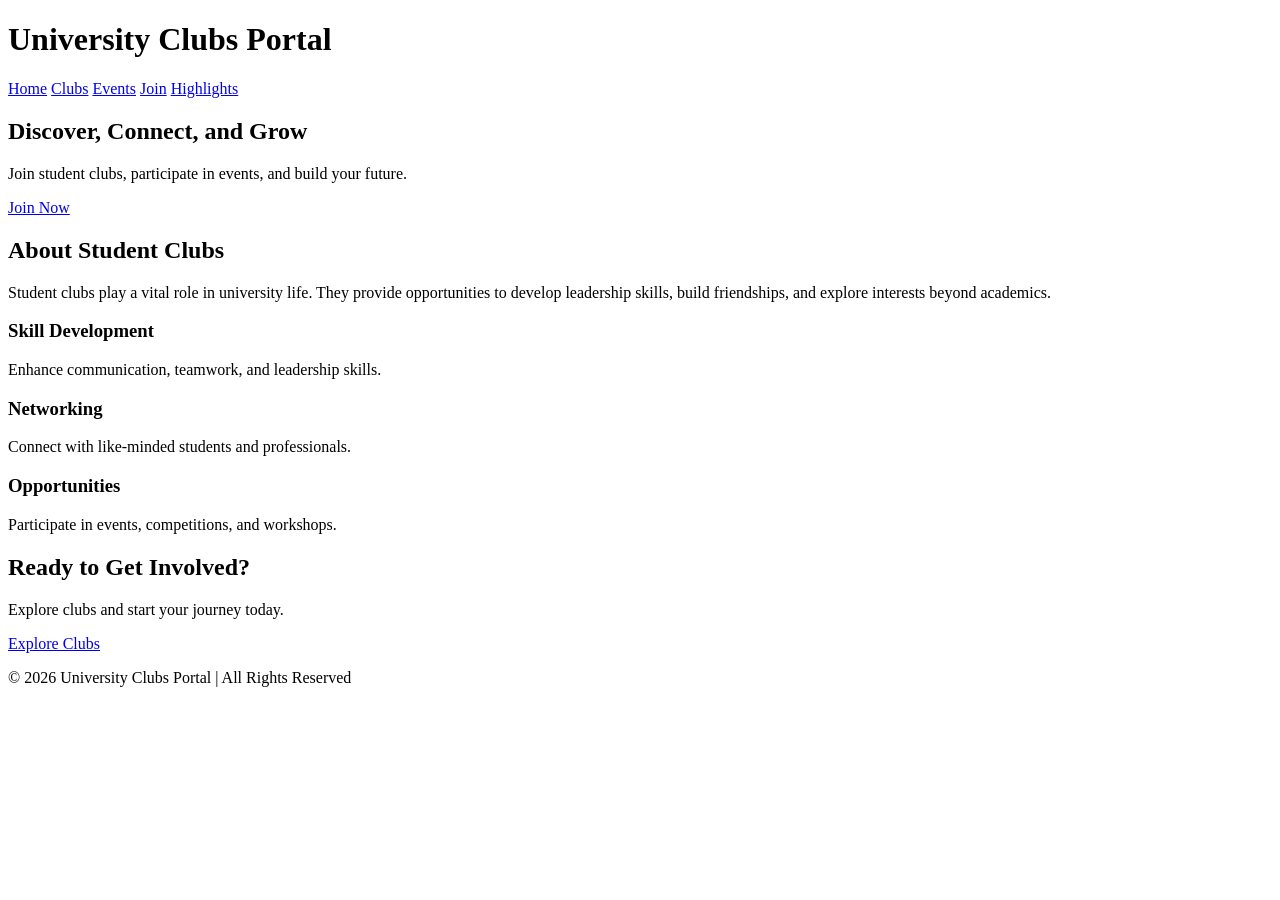
==== src/index.html @ 26c303f4 "Merge pull request #7 from AbuHuraraDone/feature/Home-page [Feature] Home Page Implementation" ====
<!DOCTYPE html>
<html lang="en">
<head>
  <meta charset="UTF-8">
  <title>University Clubs Portal</title>
  <link rel="stylesheet" href="../styles/style.css">
</head>
<body>

  <!-- Header -->
  <header>
    <h1>University Clubs Portal</h1>
    <nav>
      <a href="index.html">Home</a>
      <a href="clubs.html">Clubs</a>
      <a href="events.html">Events</a>
      <a href="join.html">Join</a>
      <a href="highlights.html">Highlights</a>
    </nav>
  </header>

  <!-- Hero Section -->
  <section class="hero">
    <h2>Discover, Connect, and Grow</h2>
    <p>Join student clubs, participate in events, and build your future.</p>
    <a href="join.html" class="btn">Join Now</a>
  </section>

  <!-- About Section -->
  <section class="about">
    <h2>About Student Clubs</h2>
    <p>
      Student clubs play a vital role in university life. They provide opportunities 
      to develop leadership skills, build friendships, and explore interests beyond academics.
    </p>
  </section>

  <!-- Benefits Section -->
  <section class="features">
    <div class="card">
      <h3>Skill Development</h3>
      <p>Enhance communication, teamwork, and leadership skills.</p>
    </div>

    <div class="card">
      <h3>Networking</h3>
      <p>Connect with like-minded students and professionals.</p>
    </div>

    <div class="card">
      <h3>Opportunities</h3>
      <p>Participate in events, competitions, and workshops.</p>
    </div>
  </section>

  <!-- Call To Action -->
  <section class="cta">
    <h2>Ready to Get Involved?</h2>
    <p>Explore clubs and start your journey today.</p>
    <a href="clubs.html" class="btn">Explore Clubs</a>
  </section>

  <!-- Footer -->
  <footer>
    <p>© 2026 University Clubs Portal | All Rights Reserved</p>
  </footer>

</body>
</html>
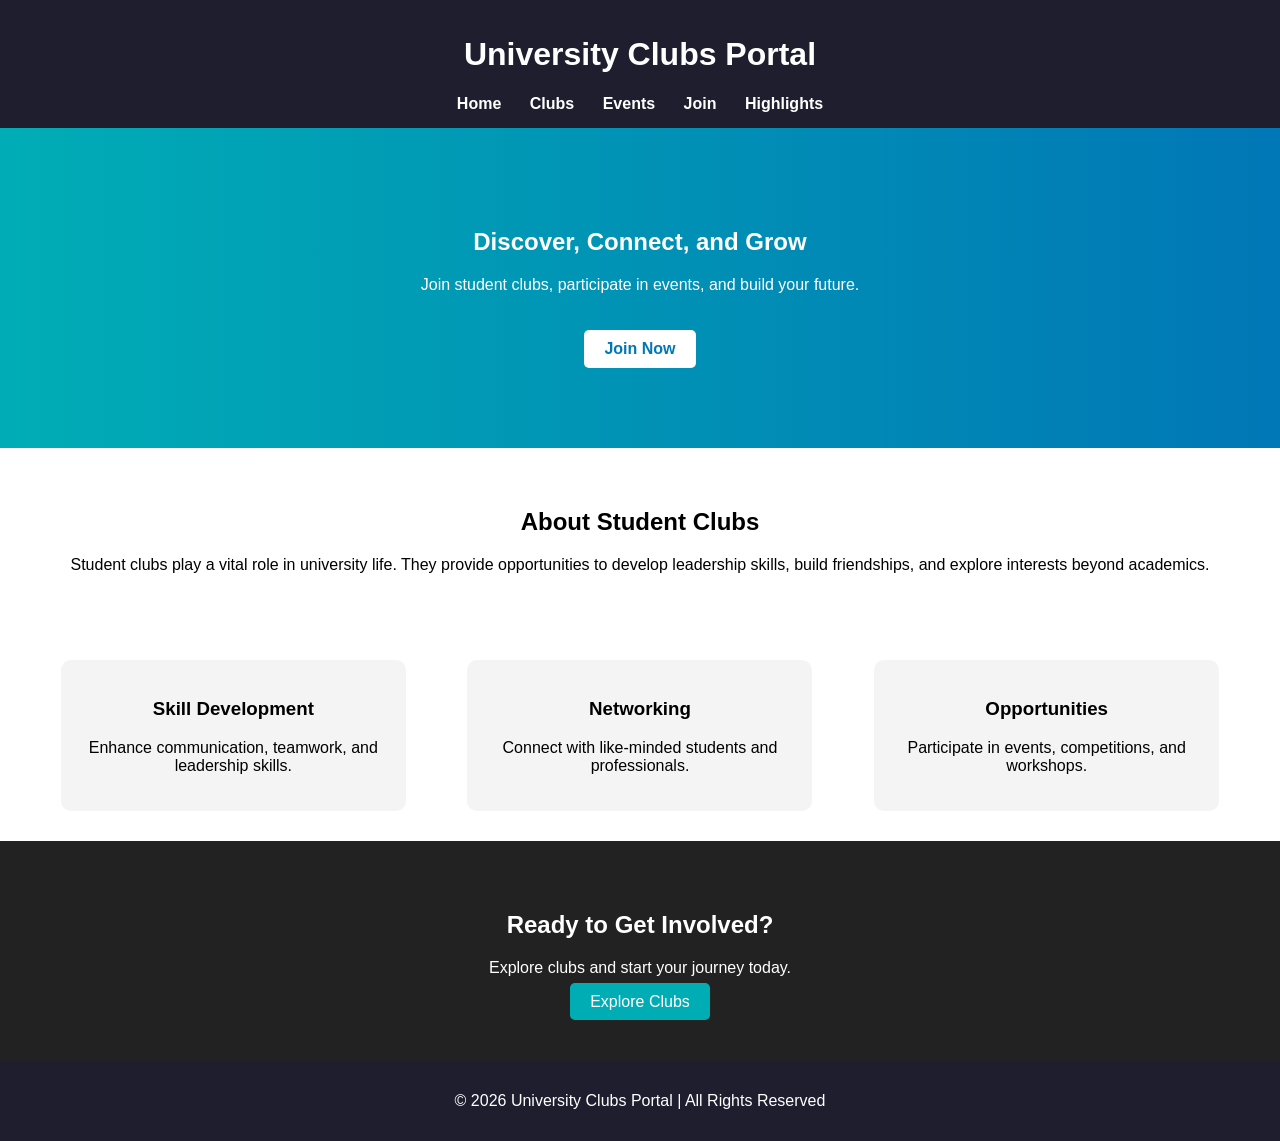
==== commit 4c328fd1: "Merge pull request #17 from AbuHuraraDone/develop Release v1.0: Final Production Build." ====
--- a/src/index.html
+++ b/src/index.html
@@ -3,7 +3,7 @@
 <head>
   <meta charset="UTF-8">
   <title>University Clubs Portal</title>
-  <link rel="stylesheet" href="../styles/style.css">
+  <link rel="stylesheet" href="../styles/styles.css">
 </head>
 <body>
 
--- a/styles/styles.css
+++ b/styles/styles.css
@@ -0,0 +1,115 @@
+/* Home Page CSS */
+body {
+  margin: 0;
+  font-family: Arial, sans-serif;
+}
+
+/* Header */
+header {
+  background: #1e1e2f;
+  color: white;
+  padding: 15px;
+  text-align: center;
+}
+
+nav a {
+  color: white;
+  margin: 0 12px;
+  text-decoration: none;
+  font-weight: bold;
+}
+
+nav a:hover {
+  color: #00adb5;
+}
+
+/* Hero */
+.hero {
+  background: linear-gradient(to right, #00adb5, #0077b6);
+  color: white;
+  text-align: center;
+  padding: 80px 20px;
+}
+
+.hero .btn {
+  display: inline-block;
+  margin-top: 20px;
+  padding: 10px 20px;
+  background: white;
+  color: #0077b6;
+  text-decoration: none;
+  border-radius: 5px;
+  font-weight: bold;
+}
+
+/* About */
+.about {
+  padding: 40px;
+  text-align: center;
+}
+
+/* Features */
+.features {
+  display: flex;
+  justify-content: space-around;
+  padding: 30px;
+}
+
+.card {
+  background: #f4f4f4;
+  padding: 20px;
+  width: 25%;
+  border-radius: 10px;
+  text-align: center;
+  transition: 0.3s;
+}
+
+.card:hover {
+  transform: scale(1.05);
+  background: #e0e0e0;
+}
+
+/* CTA */
+.cta {
+  text-align: center;
+  padding: 50px;
+  background: #222;
+  color: white;
+}
+
+.cta .btn {
+  background: #00adb5;
+  color: white;
+  padding: 10px 20px;
+  text-decoration: none;
+  border-radius: 5px;
+}
+
+/* Footer */
+footer {
+  text-align: center;
+  padding: 15px;
+  background: #1e1e2f;
+  color: white;
+}
+@media (max-width: 768px) {
+
+  nav {
+    display: block;
+    margin-top: 10px;
+  }
+
+  .features {
+    flex-direction: column;
+    align-items: center;
+  }
+
+  .card {
+    width: 80%;
+    margin-bottom: 20px;
+  }
+
+  .hero {
+    padding: 40px 15px;
+  }
+}
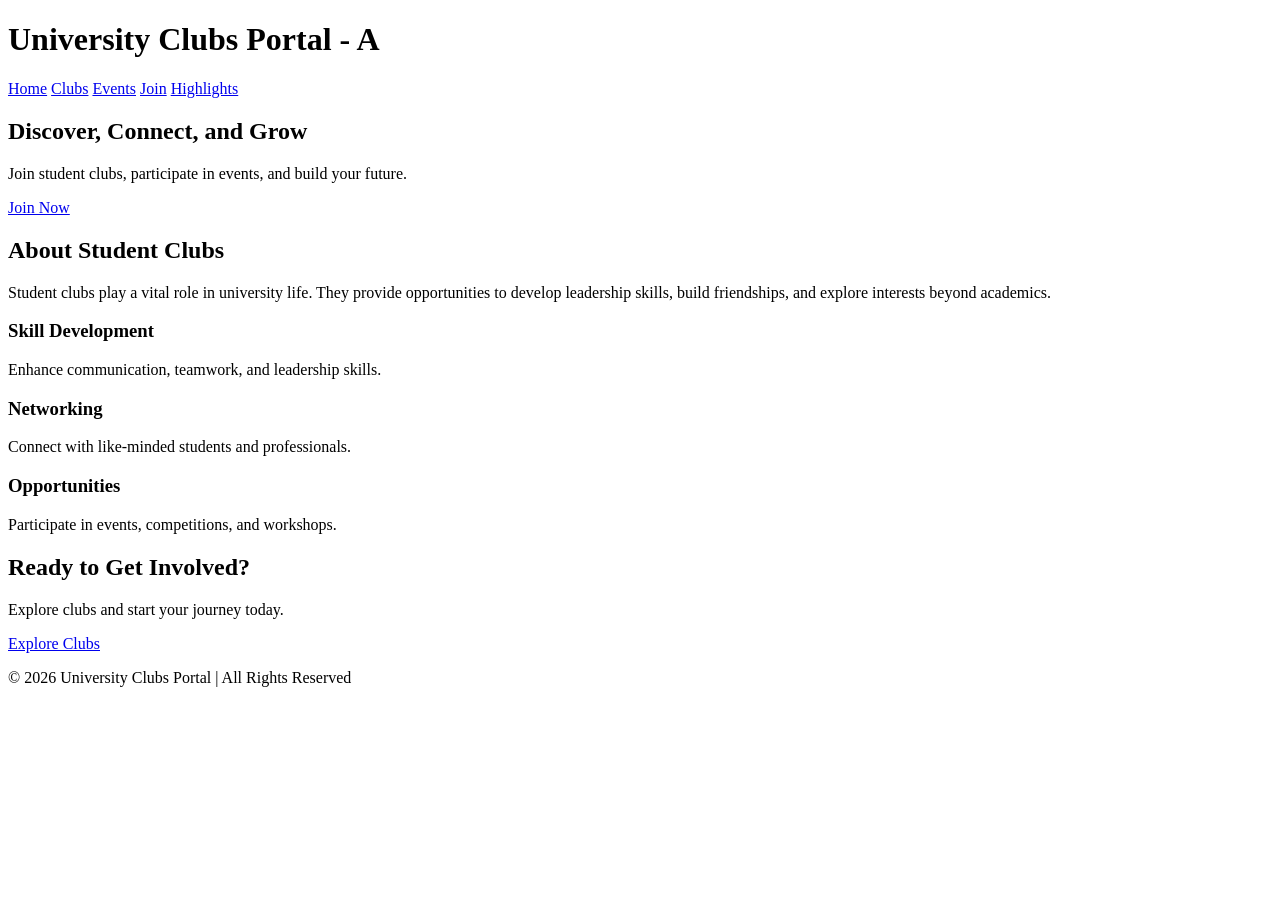
==== commit ec77712a: "conflict demo" ====
--- a/src/index.html
+++ b/src/index.html
@@ -3,13 +3,13 @@
 <head>
   <meta charset="UTF-8">
   <title>University Clubs Portal</title>
-  <link rel="stylesheet" href="../styles/styles.css">
+  <link rel="stylesheet" href="../styles/style.css">
 </head>
 <body>
 
   <!-- Header -->
   <header>
-    <h1>University Clubs Portal</h1>
+    <h1>University Clubs Portal - A</h1>
     <nav>
       <a href="index.html">Home</a>
       <a href="clubs.html">Clubs</a>
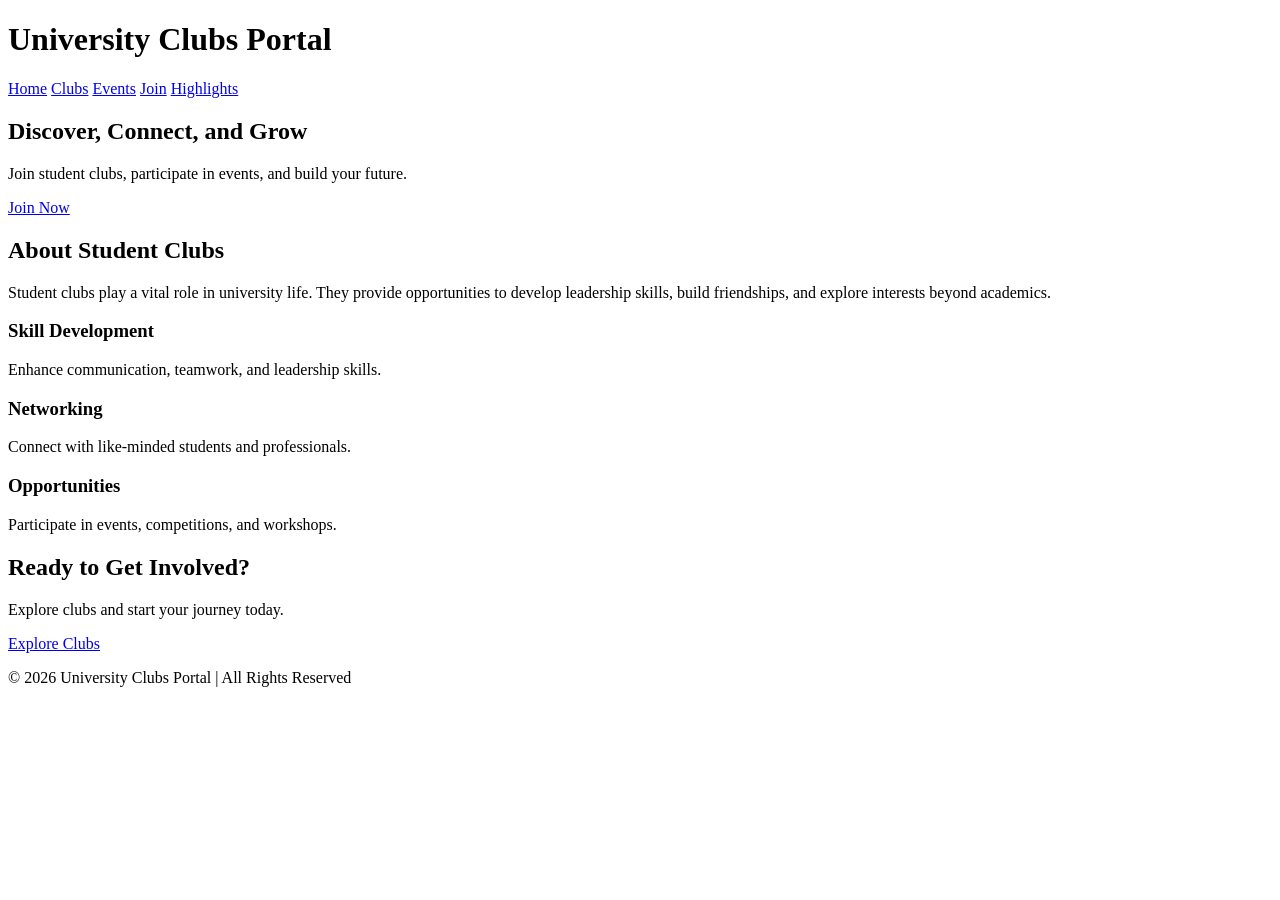
==== commit 772e3d0f: "conflict demo" ====
--- a/src/index.html
+++ b/src/index.html
@@ -9,7 +9,7 @@
 
   <!-- Header -->
   <header>
-    <h1>University Clubs Portal - A</h1>
+    <h1>University Clubs Portal</h1>
     <nav>
       <a href="index.html">Home</a>
       <a href="clubs.html">Clubs</a>
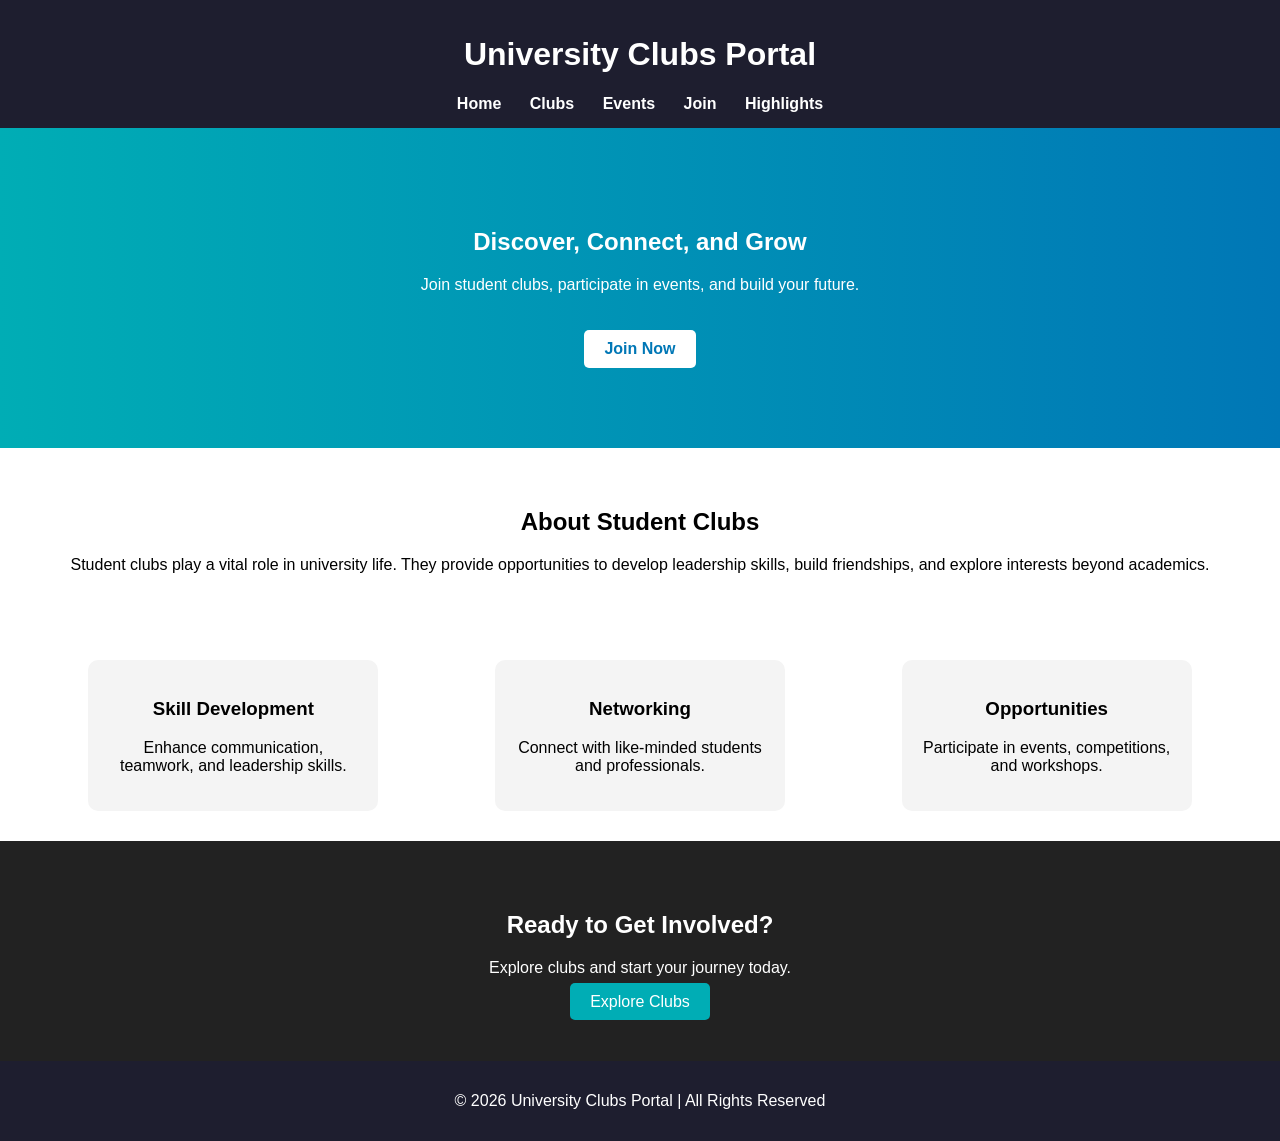
==== commit baf47d14: "small css fix" ====
--- a/src/index.html
+++ b/src/index.html
@@ -3,7 +3,7 @@
 <head>
   <meta charset="UTF-8">
   <title>University Clubs Portal</title>
-  <link rel="stylesheet" href="../styles/style.css">
+  <link rel="stylesheet" href="../styles/styles.css">
 </head>
 <body>
 
--- a/styles/styles.css
+++ b/styles/styles.css
@@ -0,0 +1,152 @@
+/* Home Page CSS */
+body {
+  margin: 0;
+  font-family: Arial, sans-serif;
+}
+
+/* Header */
+header {
+  background: #1e1e2f;
+  color: white;
+  padding: 15px;
+  text-align: center;
+}
+
+nav a {
+  color: white;
+  margin: 0 12px;
+  text-decoration: none;
+  font-weight: bold;
+}
+
+nav a:hover {
+  color: #00adb5;
+}
+
+/* Hero */
+.hero {
+  background: linear-gradient(to right, #00adb5, #0077b6);
+  color: white;
+  text-align: center;
+  padding: 80px 20px;
+}
+
+.hero .btn {
+  display: inline-block;
+  margin-top: 20px;
+  padding: 10px 20px;
+  background: white;
+  color: #0077b6;
+  text-decoration: none;
+  border-radius: 5px;
+  font-weight: bold;
+}
+
+/* About */
+.about {
+  padding: 40px;
+  text-align: center;
+}
+
+/* Features */
+.features {
+  display: flex;
+  justify-content: space-around;
+  padding: 30px;
+}
+
+.card {
+  background: #f4f4f4;
+  padding: 20px;
+  width: 25%;
+  border-radius: 10px;
+  text-align: center;
+  transition: 0.3s;
+}
+
+.card:hover {
+  transform: scale(1.05);
+  background: #e0e0e0;
+}
+
+/* CTA */
+.cta {
+  text-align: center;
+  padding: 50px;
+  background: #222;
+  color: white;
+}
+
+.cta .btn {
+  background: #00adb5;
+  color: white;
+  padding: 10px 20px;
+  text-decoration: none;
+  border-radius: 5px;
+}
+
+/* Footer */
+footer {
+  text-align: center;
+  padding: 15px;
+  background: #1e1e2f;
+  color: white;
+}
+@media (max-width: 768px) {
+
+  nav {
+    display: block;
+    margin-top: 10px;
+  }
+
+  .features {
+    flex-direction: column;
+    align-items: center;
+  }
+
+  .card {
+    width: 80%;
+    margin-bottom: 20px;
+  }
+
+  .hero {
+    padding: 40px 15px;
+  }
+}
+
+/* Highlights Section */
+.highlights {
+  padding: 40px;
+  text-align: center;
+}
+
+.cards {
+  display: flex;
+  gap: 20px;
+  flex-wrap: wrap;
+  justify-content: center;
+}
+
+.card {
+  background: #f4f4f4;
+  padding: 20px;
+  width: 250px;
+  border-radius: 10px;
+  transition: 0.3s;
+}
+
+.card:hover {
+  transform: scale(1.05);
+}
+
+/* ✅ MEDIA QUERY (VERY IMPORTANT FOR MARKS) */
+@media (max-width: 768px) {
+  .cards {
+    flex-direction: column;
+    align-items: center;
+  }
+
+  .card {
+    width: 90%;
+  }
+}
